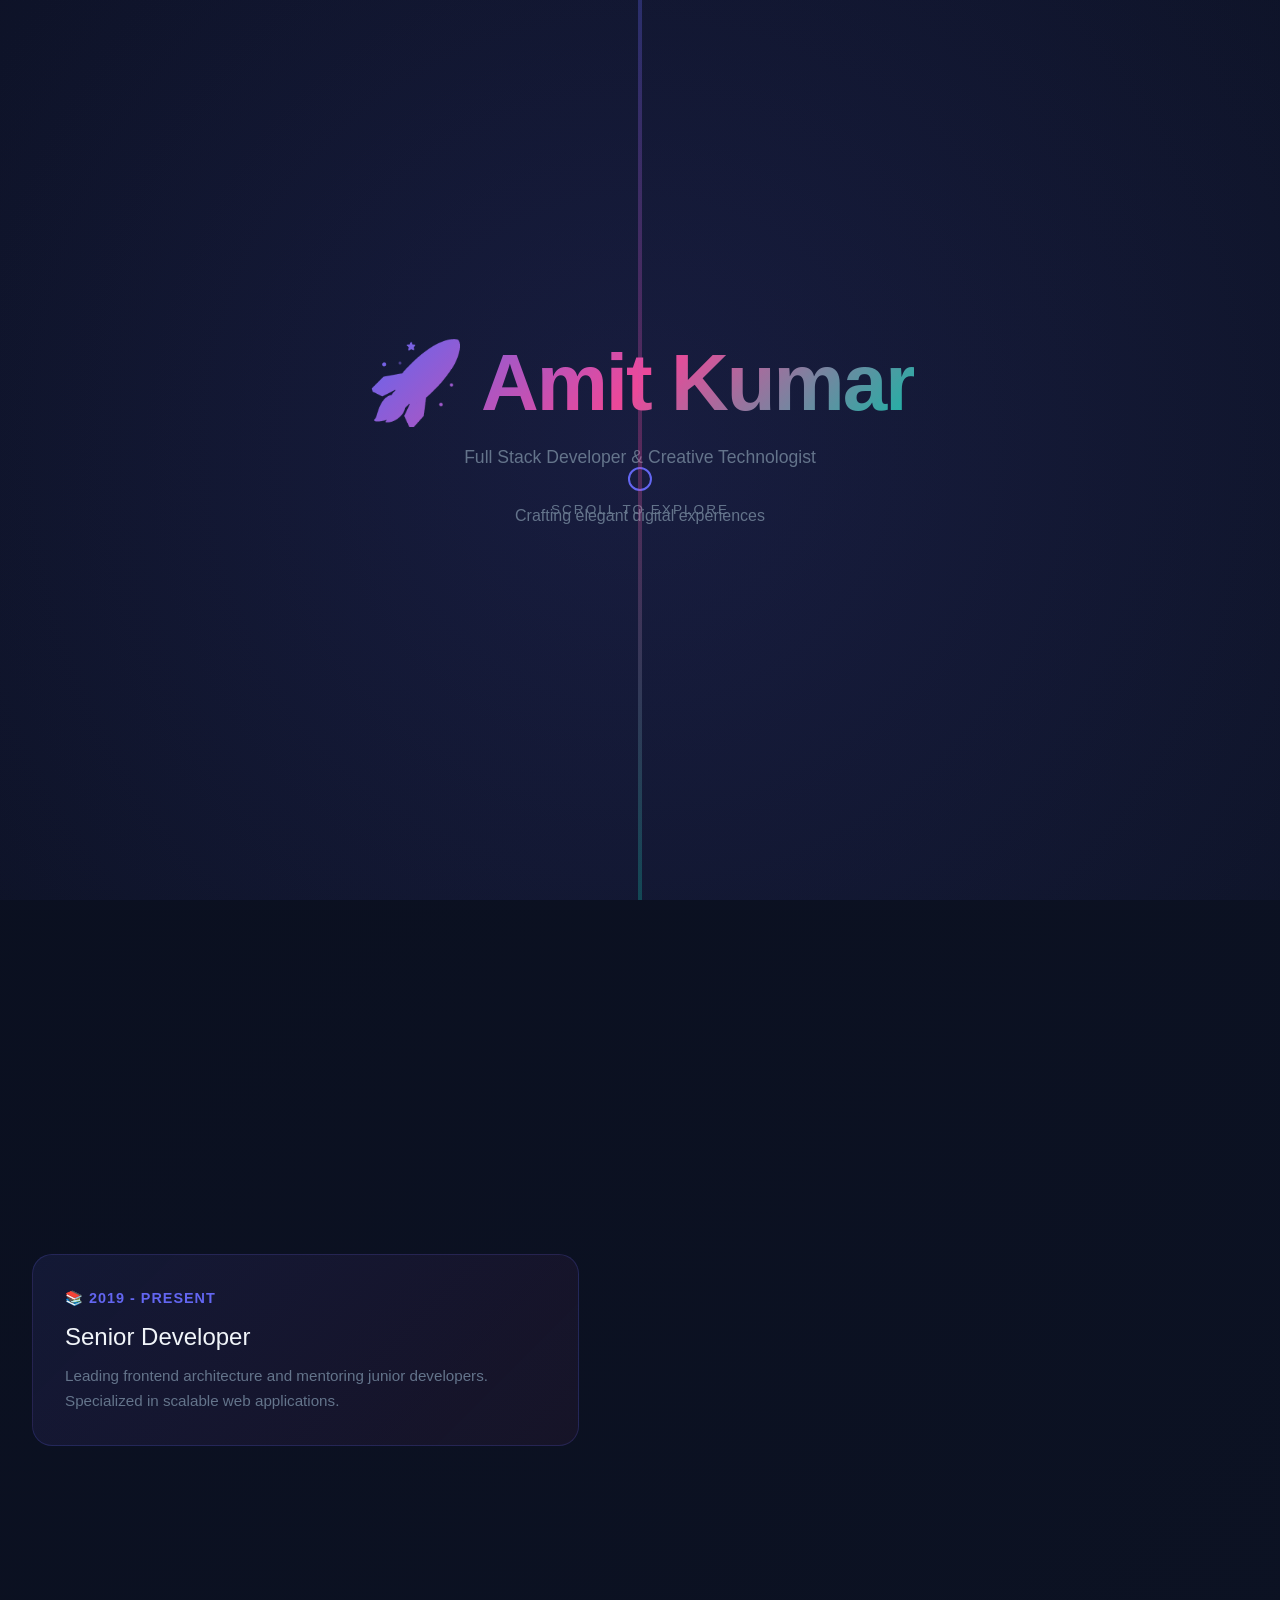
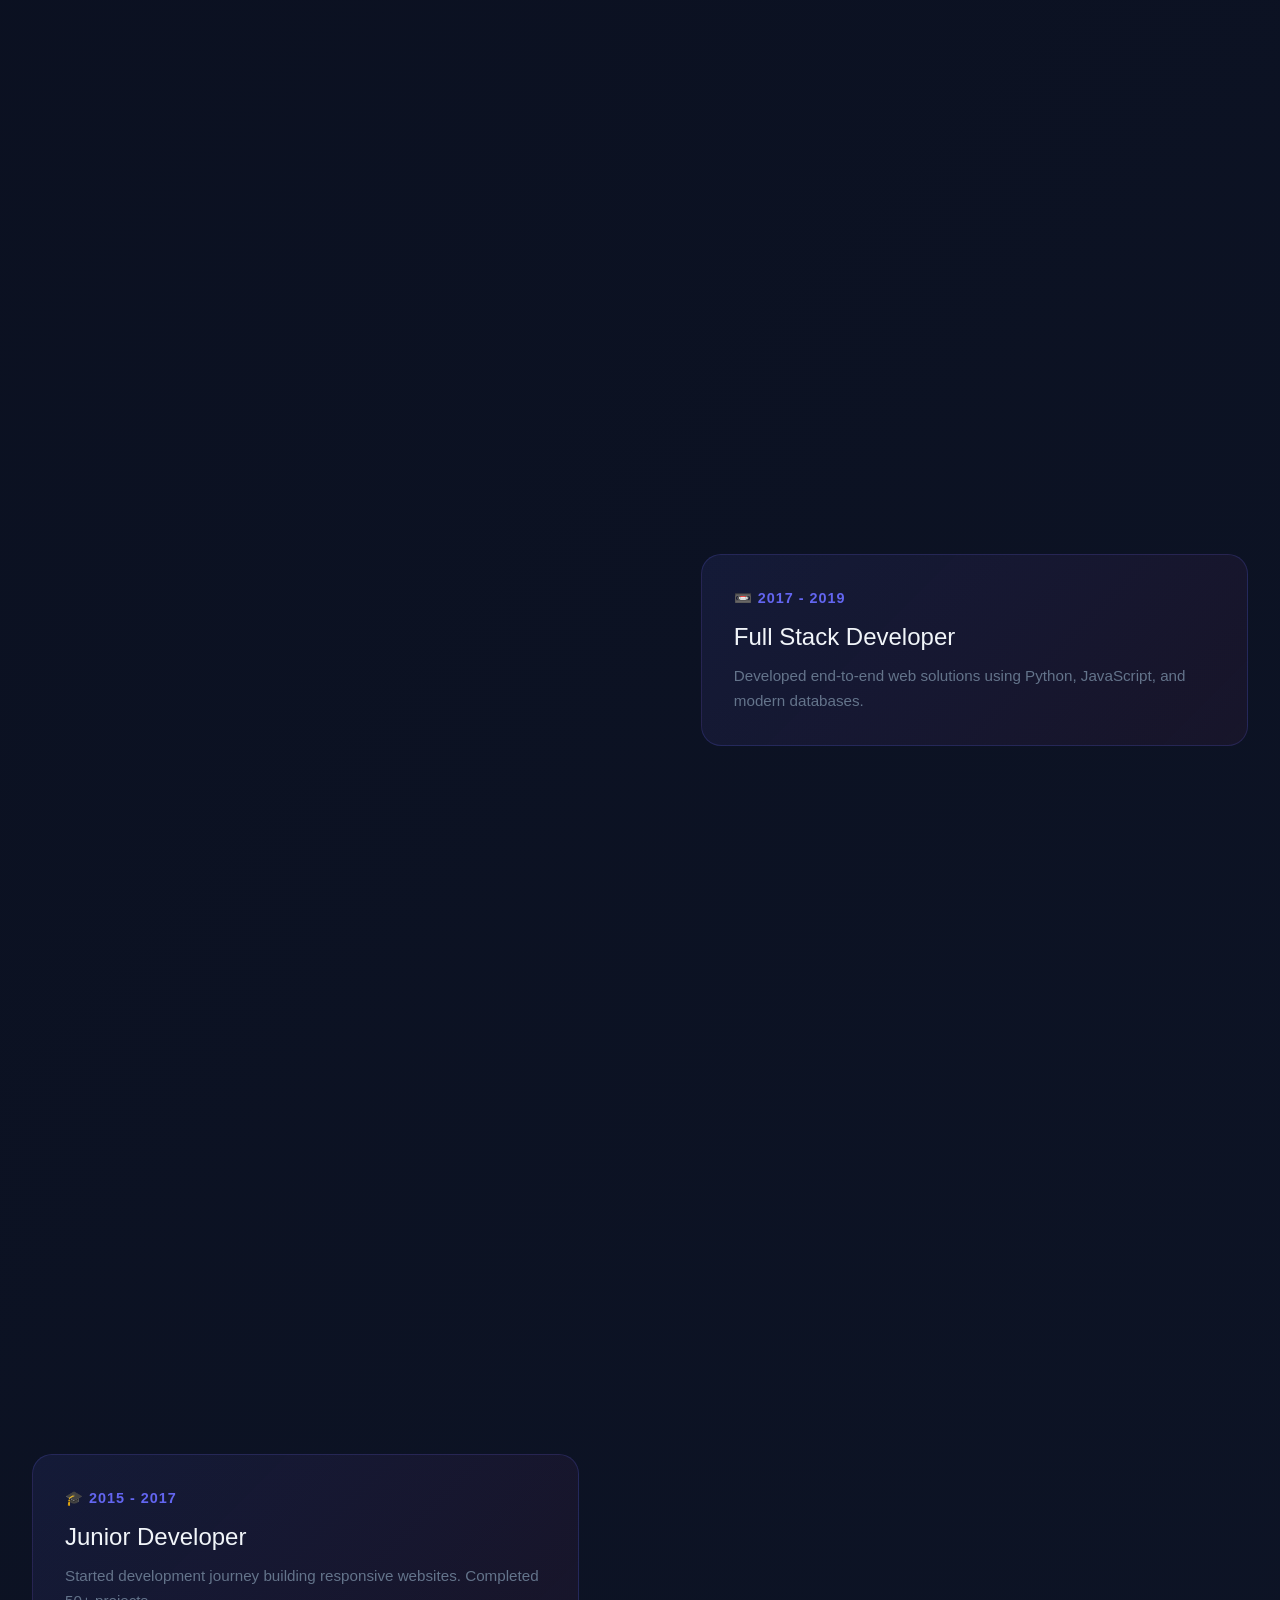
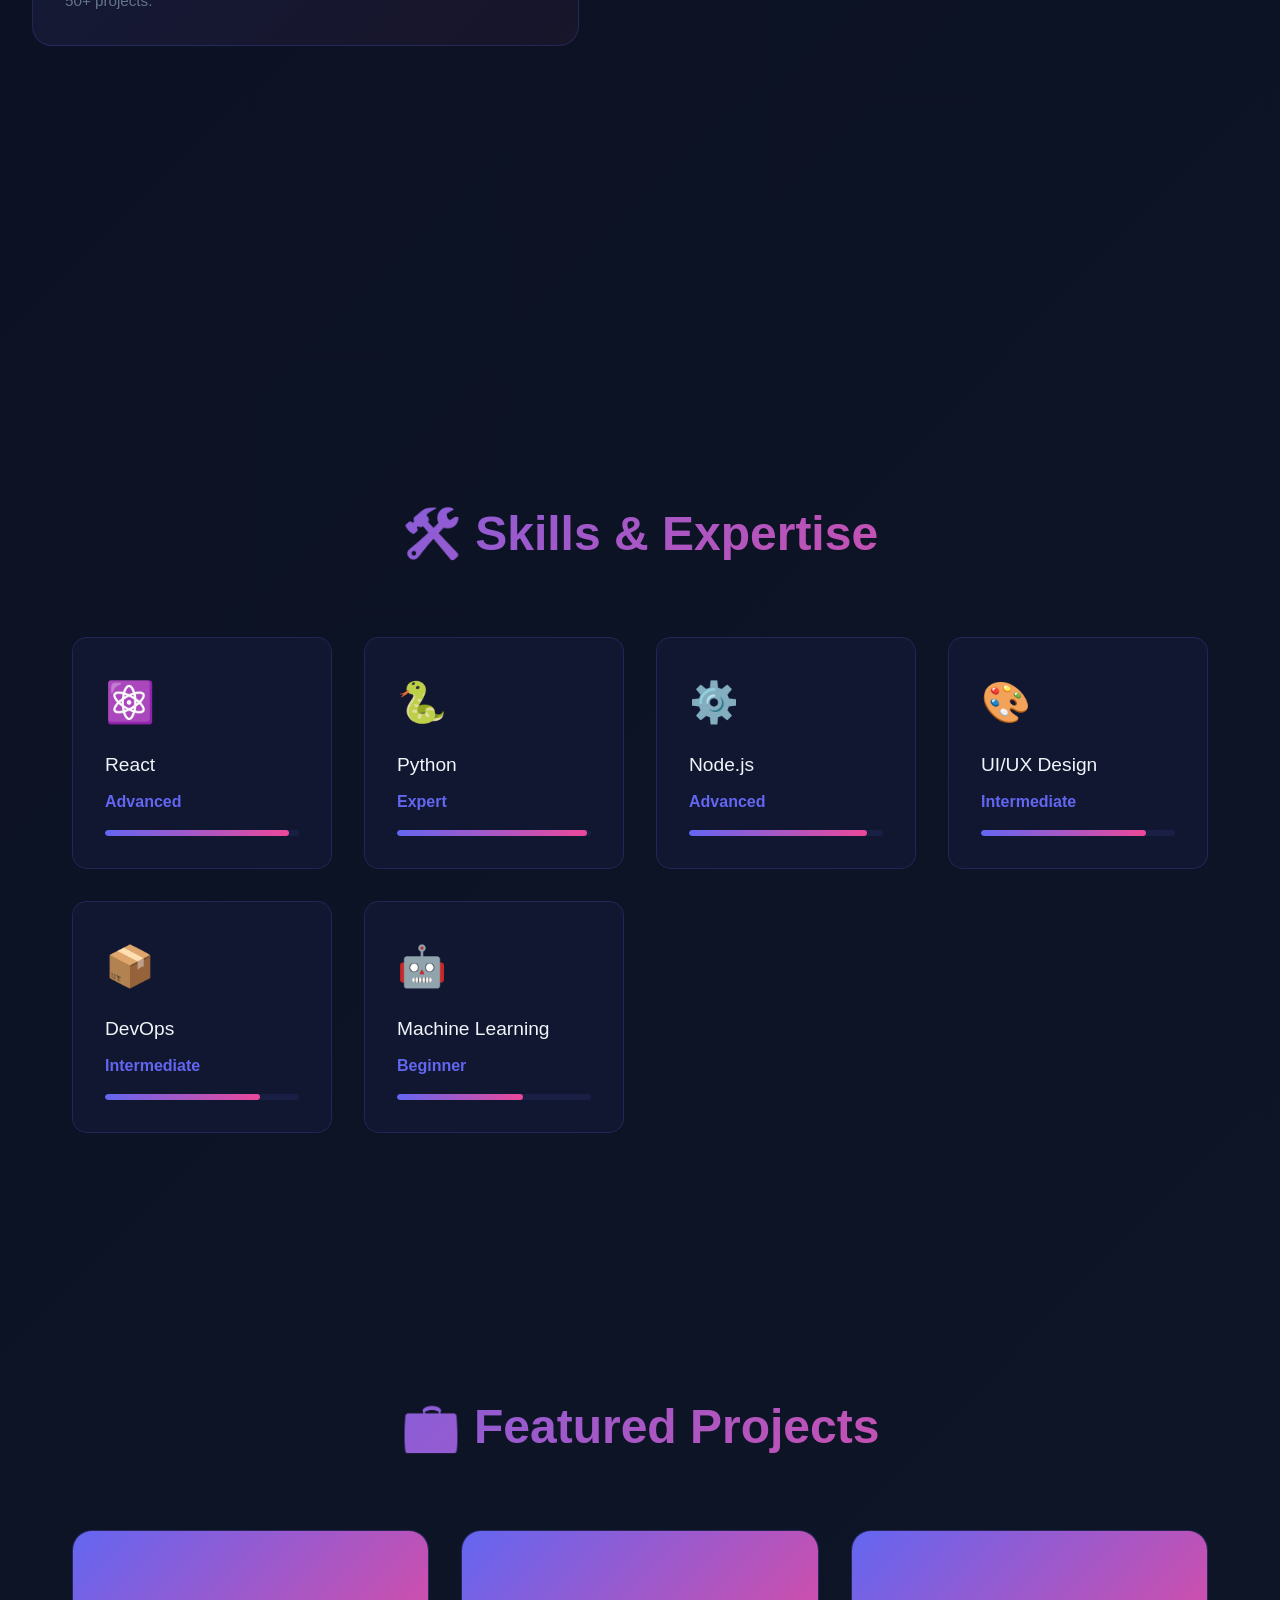
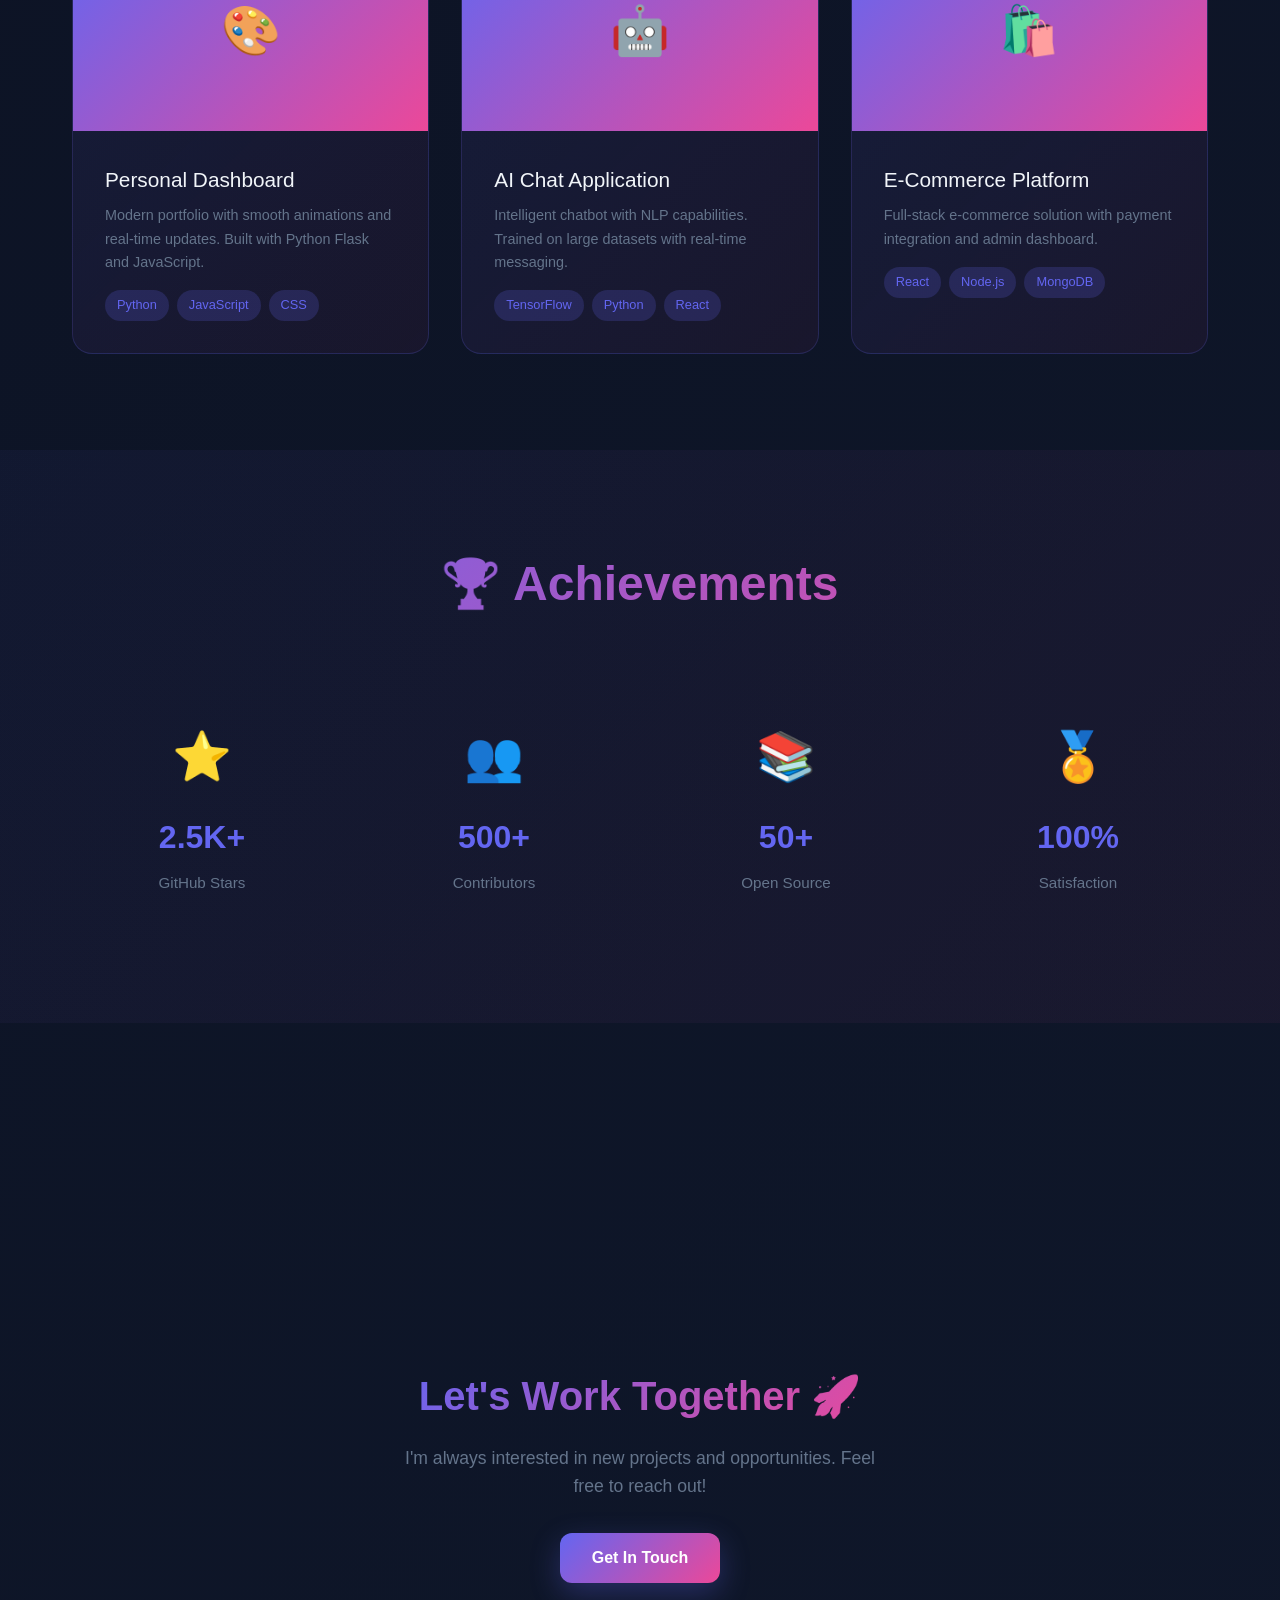
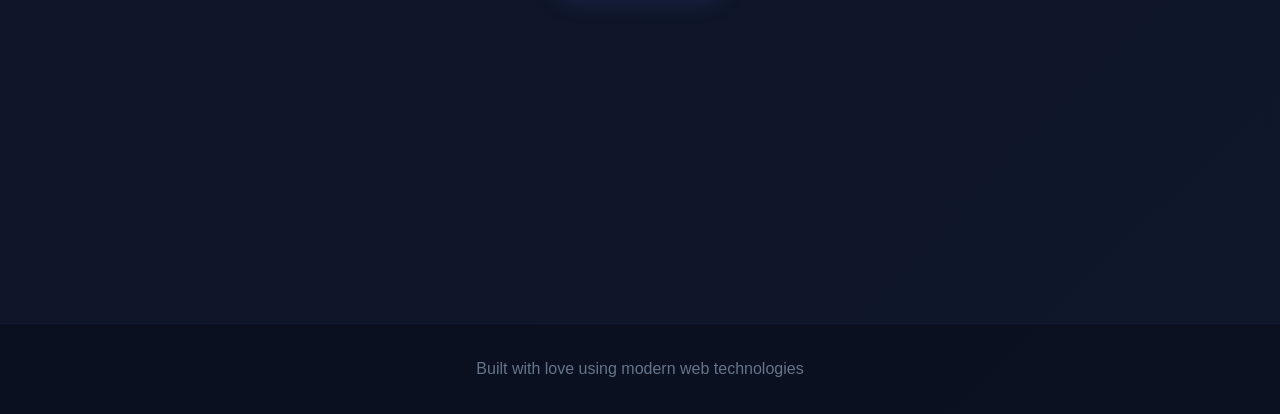
==== journey.html @ ca4c562e "Create working modern scrolling journey with all animations" ====
<!DOCTYPE html>
<html lang="en">
<head>
  <meta charset="UTF-8">
  <meta name="viewport" content="width=device-width, initial-scale=1.0">
  <title>Modern Scrolling Journey</title>
  <style>
    :root {
      --primary: #6366f1;
      --secondary: #ec4899;
      --accent: #14b8a6;
      --dark: #0f172a;
      --darker: #0a0f1f;
      --light: #f1f5f9;
      --gray: #64748b;
    }

    * {
      margin: 0;
      padding: 0;
      box-sizing: border-box;
    }

    html {
      scroll-behavior: smooth;
    }

    body {
      font-family: 'Segoe UI', Tahoma, Geneva, Verdana, sans-serif;
      background: linear-gradient(135deg, var(--darker) 0%, var(--dark) 100%);
      color: var(--light);
      overflow-x: hidden;
      line-height: 1.6;
    }

    ::-webkit-scrollbar {
      width: 12px;
    }

    ::-webkit-scrollbar-track {
      background: var(--dark);
    }

    ::-webkit-scrollbar-thumb {
      background: linear-gradient(180deg, var(--primary), var(--secondary));
      border-radius: 6px;
    }

    .timeline-pathway {
      position: fixed;
      left: 50%;
      top: 0;
      width: 4px;
      height: 100%;
      background: linear-gradient(180deg, var(--primary), var(--secondary), var(--accent));
      transform: translateX(-50%);
      z-index: 1;
      opacity: 0.3;
    }

    .timeline-progress {
      position: fixed;
      left: 50%;
      top: 0;
      width: 4px;
      height: 0%;
      background: linear-gradient(180deg, var(--primary), var(--secondary), var(--accent));
      transform: translateX(-50%);
      z-index: 2;
      transition: height 0.1s ease-out;
    }

    .hero {
      min-height: 100vh;
      display: flex;
      align-items: center;
      justify-content: center;
      text-align: center;
      position: relative;
      overflow: hidden;
      padding: 2rem;
    }

    .hero::before {
      content: '';
      position: absolute;
      top: -50%;
      left: -50%;
      width: 200%;
      height: 200%;
      background: radial-gradient(circle, rgba(99, 102, 241, 0.15) 0%, transparent 70%);
      animation: float 30s ease-in-out infinite;
      z-index: 0;
    }

    @keyframes float {
      0%, 100% { transform: translate(0, 0) rotate(0deg); }
      50% { transform: translate(100px, 100px) rotate(180deg); }
    }

    .hero-content {
      position: relative;
      z-index: 2;
      opacity: 0;
      animation: fadeInUp 1.2s ease-out forwards;
    }

    @keyframes fadeInUp {
      from {
        opacity: 0;
        transform: translateY(50px);
      }
      to {
        opacity: 1;
        transform: translateY(0);
      }
    }

    .hero h1 {
      font-size: clamp(2.5rem, 10vw, 5rem);
      margin-bottom: 1rem;
      background: linear-gradient(135deg, var(--primary) 0%, var(--secondary) 50%, var(--accent) 100%);
      -webkit-background-clip: text;
      -webkit-text-fill-color: transparent;
      background-clip: text;
      line-height: 1.1;
      letter-spacing: -2px;
    }

    .hero p {
      font-size: 1.1rem;
      color: var(--gray);
      max-width: 500px;
      margin: 0 auto 2rem;
    }

    .scroll-indicator {
      position: absolute;
      bottom: 40px;
      left: 50%;
      transform: translateX(-50%);
      display: flex;
      flex-direction: column;
      align-items: center;
      gap: 0.5rem;
      animation: bounce 2s ease-in-out infinite;
    }

    @keyframes bounce {
      0%, 100% { transform: translateX(-50%) translateY(0); }
      50% { transform: translateX(-50%) translateY(10px); }
    }

    .scroll-indicator-dot {
      width: 24px;
      height: 24px;
      border: 2px solid var(--primary);
      border-radius: 50%;
    }

    .container {
      max-width: 1200px;
      margin: 0 auto;
      padding: 0 2rem;
    }

    .timeline-section {
      min-height: 100vh;
      display: flex;
      align-items: center;
      justify-content: center;
      padding: 6rem 2rem;
      position: relative;
    }

    .timeline-section.left {
      justify-content: flex-start;
    }

    .timeline-section.right {
      justify-content: flex-end;
    }

    .timeline-dot {
      position: absolute;
      left: 50%;
      top: 50%;
      width: 40px;
      height: 40px;
      background: linear-gradient(135deg, var(--primary), var(--secondary));
      border: 4px solid var(--darker);
      border-radius: 50%;
      transform: translate(-50%, -50%);
      z-index: 10;
      opacity: 0;
      animation: dotAppear 0.6s ease-out forwards;
    }

    @keyframes dotAppear {
      from {
        opacity: 0;
        scale: 0;
      }
      to {
        opacity: 1;
        scale: 1;
      }
    }

    .timeline-dot.active {
      animation: dotPulse 2s ease-in-out infinite;
    }

    @keyframes dotPulse {
      0%, 100% { scale: 1; }
      50% { scale: 1.3; }
    }

    .timeline-content {
      width: 45%;
      opacity: 0;
      transform: translateX(-50px);
    }

    .timeline-section.right .timeline-content {
      transform: translateX(50px);
    }

    .timeline-content.in-view {
      animation: contentSlide 0.8s ease-out forwards;
    }

    @keyframes contentSlide {
      to {
        opacity: 1;
        transform: translateX(0);
      }
    }

    .timeline-card {
      background: linear-gradient(135deg, rgba(99, 102, 241, 0.1), rgba(236, 72, 153, 0.05));
      backdrop-filter: blur(10px);
      border: 1px solid rgba(99, 102, 241, 0.2);
      padding: 2rem;
      border-radius: 20px;
      transition: all 0.4s ease;
      cursor: pointer;
    }

    .timeline-card:hover {
      border-color: var(--primary);
      background: linear-gradient(135deg, rgba(99, 102, 241, 0.15), rgba(236, 72, 153, 0.1));
      transform: translateY(-10px);
      box-shadow: 0 20px 40px rgba(99, 102, 241, 0.2);
    }

    .timeline-year {
      font-size: 0.9rem;
      color: var(--primary);
      font-weight: 700;
      text-transform: uppercase;
      letter-spacing: 1px;
      margin-bottom: 0.5rem;
    }

    .timeline-title {
      font-size: 1.5rem;
      margin-bottom: 0.5rem;
      color: var(--light);
    }

    .timeline-description {
      color: var(--gray);
      font-size: 0.95rem;
      line-height: 1.6;
    }

    .skills-section {
      padding: 6rem 2rem;
    }

    .section-title {
      font-size: 3rem;
      text-align: center;
      margin-bottom: 4rem;
      background: linear-gradient(135deg, var(--primary), var(--secondary));
      -webkit-background-clip: text;
      -webkit-text-fill-color: transparent;
      background-clip: text;
      opacity: 0;
      animation: titleAppear 0.8s ease-out 0.3s forwards;
    }

    @keyframes titleAppear {
      from {
        opacity: 0;
        transform: translateY(20px);
      }
      to {
        opacity: 1;
        transform: translateY(0);
      }
    }

    .skills-grid {
      display: grid;
      grid-template-columns: repeat(auto-fit, minmax(250px, 1fr));
      gap: 2rem;
      margin-bottom: 4rem;
    }

    .skill-card {
      background: rgba(99, 102, 241, 0.05);
      border: 1px solid rgba(99, 102, 241, 0.2);
      padding: 2rem;
      border-radius: 15px;
      opacity: 0;
      animation: skillAppear 0.6s ease-out forwards;
      transition: all 0.3s ease;
    }

    .skill-card:nth-child(1) { animation-delay: 0.1s; }
    .skill-card:nth-child(2) { animation-delay: 0.2s; }
    .skill-card:nth-child(3) { animation-delay: 0.3s; }
    .skill-card:nth-child(4) { animation-delay: 0.4s; }
    .skill-card:nth-child(5) { animation-delay: 0.5s; }
    .skill-card:nth-child(6) { animation-delay: 0.6s; }

    @keyframes skillAppear {
      from {
        opacity: 0;
        transform: translateY(30px) scale(0.95);
      }
      to {
        opacity: 1;
        transform: translateY(0) scale(1);
      }
    }

    .skill-card:hover {
      border-color: var(--primary);
      background: rgba(99, 102, 241, 0.1);
      transform: translateY(-5px);
    }

    .skill-icon {
      font-size: 2.5rem;
      margin-bottom: 1rem;
    }

    .skill-name {
      font-size: 1.2rem;
      margin-bottom: 0.5rem;
      color: var(--light);
    }

    .skill-level {
      color: var(--primary);
      font-weight: 600;
      margin-bottom: 1rem;
    }

    .skill-bar {
      width: 100%;
      height: 6px;
      background: rgba(99, 102, 241, 0.1);
      border-radius: 10px;
      overflow: hidden;
    }

    .skill-progress {
      height: 100%;
      background: linear-gradient(90deg, var(--primary), var(--secondary));
      border-radius: 10px;
      width: 0;
      animation: fillBar 1.5s ease-out forwards;
    }

    @keyframes fillBar {
      to {
        opacity: 1;
      }
    }

    .projects-section {
      padding: 6rem 2rem;
    }

    .projects-grid {
      display: grid;
      grid-template-columns: repeat(auto-fit, minmax(300px, 1fr));
      gap: 2rem;
    }

    .project-card {
      background: linear-gradient(135deg, rgba(99, 102, 241, 0.1), rgba(236, 72, 153, 0.05));
      border: 1px solid rgba(99, 102, 241, 0.2);
      border-radius: 20px;
      overflow: hidden;
      opacity: 0;
      animation: projectAppear 0.6s ease-out forwards;
      transition: all 0.4s ease;
      cursor: pointer;
    }

    .project-card:nth-child(1) { animation-delay: 0.1s; }
    .project-card:nth-child(2) { animation-delay: 0.2s; }
    .project-card:nth-child(3) { animation-delay: 0.3s; }

    @keyframes projectAppear {
      from {
        opacity: 0;
        transform: translateY(40px);
      }
      to {
        opacity: 1;
        transform: translateY(0);
      }
    }

    .project-card:hover {
      border-color: var(--primary);
      transform: translateY(-15px);
      box-shadow: 0 30px 60px rgba(99, 102, 241, 0.2);
    }

    .project-image {
      width: 100%;
      height: 200px;
      background: linear-gradient(135deg, var(--primary), var(--secondary));
      display: flex;
      align-items: center;
      justify-content: center;
      font-size: 3rem;
    }

    .project-content {
      padding: 2rem;
    }

    .project-title {
      font-size: 1.3rem;
      margin-bottom: 0.5rem;
      color: var(--light);
    }

    .project-description {
      color: var(--gray);
      font-size: 0.9rem;
      margin-bottom: 1rem;
    }

    .project-tags {
      display: flex;
      flex-wrap: wrap;
      gap: 0.5rem;
    }

    .tag {
      background: rgba(99, 102, 241, 0.2);
      color: var(--primary);
      padding: 0.35rem 0.75rem;
      border-radius: 20px;
      font-size: 0.8rem;
    }

    .achievements-section {
      padding: 6rem 2rem;
      background: linear-gradient(135deg, rgba(99, 102, 241, 0.05), rgba(236, 72, 153, 0.05));
    }

    .achievements-grid {
      display: grid;
      grid-template-columns: repeat(auto-fit, minmax(200px, 1fr));
      gap: 2rem;
    }

    .achievement-item {
      text-align: center;
      padding: 2rem;
      opacity: 0;
      animation: achievementAppear 0.6s ease-out forwards;
    }

    .achievement-item:nth-child(1) { animation-delay: 0.1s; }
    .achievement-item:nth-child(2) { animation-delay: 0.2s; }
    .achievement-item:nth-child(3) { animation-delay: 0.3s; }
    .achievement-item:nth-child(4) { animation-delay: 0.4s; }

    @keyframes achievementAppear {
      from {
        opacity: 0;
        transform: scale(0.8);
      }
      to {
        opacity: 1;
        transform: scale(1);
      }
    }

    .achievement-icon {
      font-size: 3rem;
      margin-bottom: 1rem;
    }

    .achievement-number {
      font-size: 2rem;
      font-weight: bold;
      color: var(--primary);
      margin-bottom: 0.5rem;
    }

    .achievement-label {
      color: var(--gray);
      font-size: 0.95rem;
    }

    .contact-section {
      min-height: 100vh;
      display: flex;
      align-items: center;
      justify-content: center;
      padding: 6rem 2rem;
      text-align: center;
    }

    .contact-content {
      opacity: 0;
      animation: fadeInUp 0.8s ease-out forwards;
    }

    .contact-title {
      font-size: 2.5rem;
      margin-bottom: 1rem;
      background: linear-gradient(135deg, var(--primary), var(--secondary));
      -webkit-background-clip: text;
      -webkit-text-fill-color: transparent;
      background-clip: text;
    }

    .contact-description {
      font-size: 1.1rem;
      color: var(--gray);
      margin-bottom: 2rem;
      max-width: 500px;
      margin-left: auto;
      margin-right: auto;
    }

    .btn {
      padding: 1rem 2rem;
      border: none;
      border-radius: 12px;
      font-weight: 600;
      cursor: pointer;
      transition: all 0.3s ease;
      font-size: 1rem;
      background: linear-gradient(135deg, var(--primary), var(--secondary));
      color: white;
      box-shadow: 0 10px 30px rgba(99, 102, 241, 0.3);
    }

    .btn:hover {
      transform: translateY(-3px);
      box-shadow: 0 15px 40px rgba(99, 102, 241, 0.4);
    }

    footer {
      background: rgba(10, 15, 31, 0.8);
      border-top: 1px solid rgba(99, 102, 241, 0.1);
      padding: 2rem;
      text-align: center;
      color: var(--gray);
    }

    @media (max-width: 768px) {
      .timeline-pathway,
      .timeline-progress {
        left: 20px;
      }

      .timeline-section {
        justify-content: flex-start !important;
        padding: 4rem 2rem 4rem 80px;
      }

      .timeline-dot {
        left: 20px;
      }

      .timeline-content {
        width: 100%;
        transform: translateX(0) !important;
      }

      .hero h1 {
        font-size: 2.5rem;
      }

      .section-title {
        font-size: 2rem;
      }

      .skills-grid,
      .projects-grid,
      .achievements-grid {
        grid-template-columns: 1fr;
      }
    }

    @media (max-width: 480px) {
      .hero h1 {
        font-size: 1.8rem;
      }

      .section-title {
        font-size: 1.5rem;
      }

      .timeline-section {
        padding: 3rem 1rem 3rem 60px;
      }

      .timeline-card {
        padding: 1.5rem;
      }
    }
  </style>
</head>
<body>
  <!-- Timeline Pathway -->
  <div class="timeline-pathway"></div>
  <div class="timeline-progress"></div>

  <!-- Hero Section -->
  <section class="hero">
    <div class="hero-content">
      <h1>🚀 Amit Kumar</h1>
      <p>Full Stack Developer & Creative Technologist</p>
      <p style="font-size: 1rem; margin-top: 1rem;">Crafting elegant digital experiences</p>
      <div class="scroll-indicator" style="top: auto; bottom: 40px; position: absolute;">
        <div class="scroll-indicator-dot"></div>
        <div style="color: var(--gray); font-size: 0.85rem; text-transform: uppercase; letter-spacing: 2px;">Scroll to explore</div>
      </div>
    </div>
  </section>

  <!-- Experience Timeline -->
  <section class="timeline-section left">
    <div class="timeline-dot"></div>
    <div class="timeline-content">
      <div class="timeline-card">
        <div class="timeline-year">📚 2019 - Present</div>
        <div class="timeline-title">Senior Developer</div>
        <div class="timeline-description">Leading frontend architecture and mentoring junior developers. Specialized in scalable web applications.</div>
      </div>
    </div>
  </section>

  <!-- Journey Point 2 -->
  <section class="timeline-section right">
    <div class="timeline-dot"></div>
    <div class="timeline-content">
      <div class="timeline-card">
        <div class="timeline-year">📼 2017 - 2019</div>
        <div class="timeline-title">Full Stack Developer</div>
        <div class="timeline-description">Developed end-to-end web solutions using Python, JavaScript, and modern databases.</div>
      </div>
    </div>
  </section>

  <!-- Journey Point 3 -->
  <section class="timeline-section left">
    <div class="timeline-dot"></div>
    <div class="timeline-content">
      <div class="timeline-card">
        <div class="timeline-year">🎓 2015 - 2017</div>
        <div class="timeline-title">Junior Developer</div>
        <div class="timeline-description">Started development journey building responsive websites. Completed 50+ projects.</div>
      </div>
    </div>
  </section>

  <!-- Skills Section -->
  <section class="skills-section container">
    <h2 class="section-title">🛠️ Skills & Expertise</h2>
    <div class="skills-grid">
      <div class="skill-card">
        <div class="skill-icon">⚛️</div>
        <div class="skill-name">React</div>
        <div class="skill-level">Advanced</div>
        <div class="skill-bar">
          <div class="skill-progress" data-level="95"></div>
        </div>
      </div>

      <div class="skill-card">
        <div class="skill-icon">🐍</div>
        <div class="skill-name">Python</div>
        <div class="skill-level">Expert</div>
        <div class="skill-bar">
          <div class="skill-progress" data-level="98"></div>
        </div>
      </div>

      <div class="skill-card">
        <div class="skill-icon">⚙️</div>
        <div class="skill-name">Node.js</div>
        <div class="skill-level">Advanced</div>
        <div class="skill-bar">
          <div class="skill-progress" data-level="92"></div>
        </div>
      </div>

      <div class="skill-card">
        <div class="skill-icon">🎨</div>
        <div class="skill-name">UI/UX Design</div>
        <div class="skill-level">Intermediate</div>
        <div class="skill-bar">
          <div class="skill-progress" data-level="85"></div>
        </div>
      </div>

      <div class="skill-card">
        <div class="skill-icon">📦</div>
        <div class="skill-name">DevOps</div>
        <div class="skill-level">Intermediate</div>
        <div class="skill-bar">
          <div class="skill-progress" data-level="80"></div>
        </div>
      </div>

      <div class="skill-card">
        <div class="skill-icon">🤖</div>
        <div class="skill-name">Machine Learning</div>
        <div class="skill-level">Beginner</div>
        <div class="skill-bar">
          <div class="skill-progress" data-level="65"></div>
        </div>
      </div>
    </div>
  </section>

  <!-- Projects Section -->
  <section class="projects-section container">
    <h2 class="section-title">💼 Featured Projects</h2>
    <div class="projects-grid">
      <div class="project-card">
        <div class="project-image">🎨</div>
        <div class="project-content">
          <div class="project-title">Personal Dashboard</div>
          <div class="project-description">Modern portfolio with smooth animations and real-time updates. Built with Python Flask and JavaScript.</div>
          <div class="project-tags">
            <span class="tag">Python</span>
            <span class="tag">JavaScript</span>
            <span class="tag">CSS</span>
          </div>
        </div>
      </div>

      <div class="project-card">
        <div class="project-image">🤖</div>
        <div class="project-content">
          <div class="project-title">AI Chat Application</div>
          <div class="project-description">Intelligent chatbot with NLP capabilities. Trained on large datasets with real-time messaging.</div>
          <div class="project-tags">
            <span class="tag">TensorFlow</span>
            <span class="tag">Python</span>
            <span class="tag">React</span>
          </div>
        </div>
      </div>

      <div class="project-card">
        <div class="project-image">🛍️</div>
        <div class="project-content">
          <div class="project-title">E-Commerce Platform</div>
          <div class="project-description">Full-stack e-commerce solution with payment integration and admin dashboard.</div>
          <div class="project-tags">
            <span class="tag">React</span>
            <span class="tag">Node.js</span>
            <span class="tag">MongoDB</span>
          </div>
        </div>
      </div>
    </div>
  </section>

  <!-- Achievements Section -->
  <section class="achievements-section">
    <div class="container">
      <h2 class="section-title">🏆 Achievements</h2>
      <div class="achievements-grid">
        <div class="achievement-item">
          <div class="achievement-icon">⭐</div>
          <div class="achievement-number">2.5K+</div>
          <div class="achievement-label">GitHub Stars</div>
        </div>

        <div class="achievement-item">
          <div class="achievement-icon">👥</div>
          <div class="achievement-number">500+</div>
          <div class="achievement-label">Contributors</div>
        </div>

        <div class="achievement-item">
          <div class="achievement-icon">📚</div>
          <div class="achievement-number">50+</div>
          <div class="achievement-label">Open Source</div>
        </div>

        <div class="achievement-item">
          <div class="achievement-icon">🏅</div>
          <div class="achievement-number">100%</div>
          <div class="achievement-label">Satisfaction</div>
        </div>
      </div>
    </div>
  </section>

  <!-- Contact Section -->
  <section class="contact-section">
    <div class="contact-content">
      <h2 class="contact-title">Let's Work Together 🚀</h2>
      <p class="contact-description">I'm always interested in new projects and opportunities. Feel free to reach out!</p>
      <button class="btn">Get In Touch</button>
    </div>
  </section>

  <!-- Footer -->
  <footer>
    <p>Built with love using modern web technologies</p>
  </footer>

  <script>
    class ScrollJourney {
      constructor() {
        this.progress = document.querySelector('.timeline-progress');
        this.init();
      }

      init() {
        this.attachEventListeners();
        this.observeElements();
      }

      attachEventListeners() {
        window.addEventListener('scroll', () => this.updateProgress());
        window.addEventListener('scroll', () => this.handleScrollAnimations());
      }

      updateProgress() {
        const scrollHeight = document.documentElement.scrollHeight - window.innerHeight;
        const scrolled = (window.scrollY / scrollHeight) * 100;
        this.progress.style.height = scrolled + '%';
      }

      observeElements() {
        const observer = new IntersectionObserver(
          (entries) => {
            entries.forEach(entry => {
              if (entry.isIntersecting) {
                if (entry.target.classList.contains('timeline-content')) {
                  entry.target.classList.add('in-view');
                }

                if (entry.target.classList.contains('timeline-dot')) {
                  entry.target.classList.add('active');
                }

                if (entry.target.classList.contains('skill-progress')) {
                  const level = entry.target.getAttribute('data-level');
                  entry.target.style.width = level + '%';
                }
              }
            });
          },
          { threshold: 0.2, rootMargin: '0px 0px -100px 0px' }
        );

        document.querySelectorAll('.timeline-content').forEach(el => observer.observe(el));
        document.querySelectorAll('.timeline-dot').forEach(el => observer.observe(el));
        document.querySelectorAll('.skill-progress').forEach(el => observer.observe(el));
      }

      handleScrollAnimations() {
        const hero = document.querySelector('.hero');
        if (hero) {
          const scrollY = window.scrollY;
          hero.style.transform = `translateY(${scrollY * 0.5}px)`;
        }
      }
    }

    document.addEventListener('DOMContentLoaded', () => {
      new ScrollJourney();
    });
  </script>
</body>
</html>
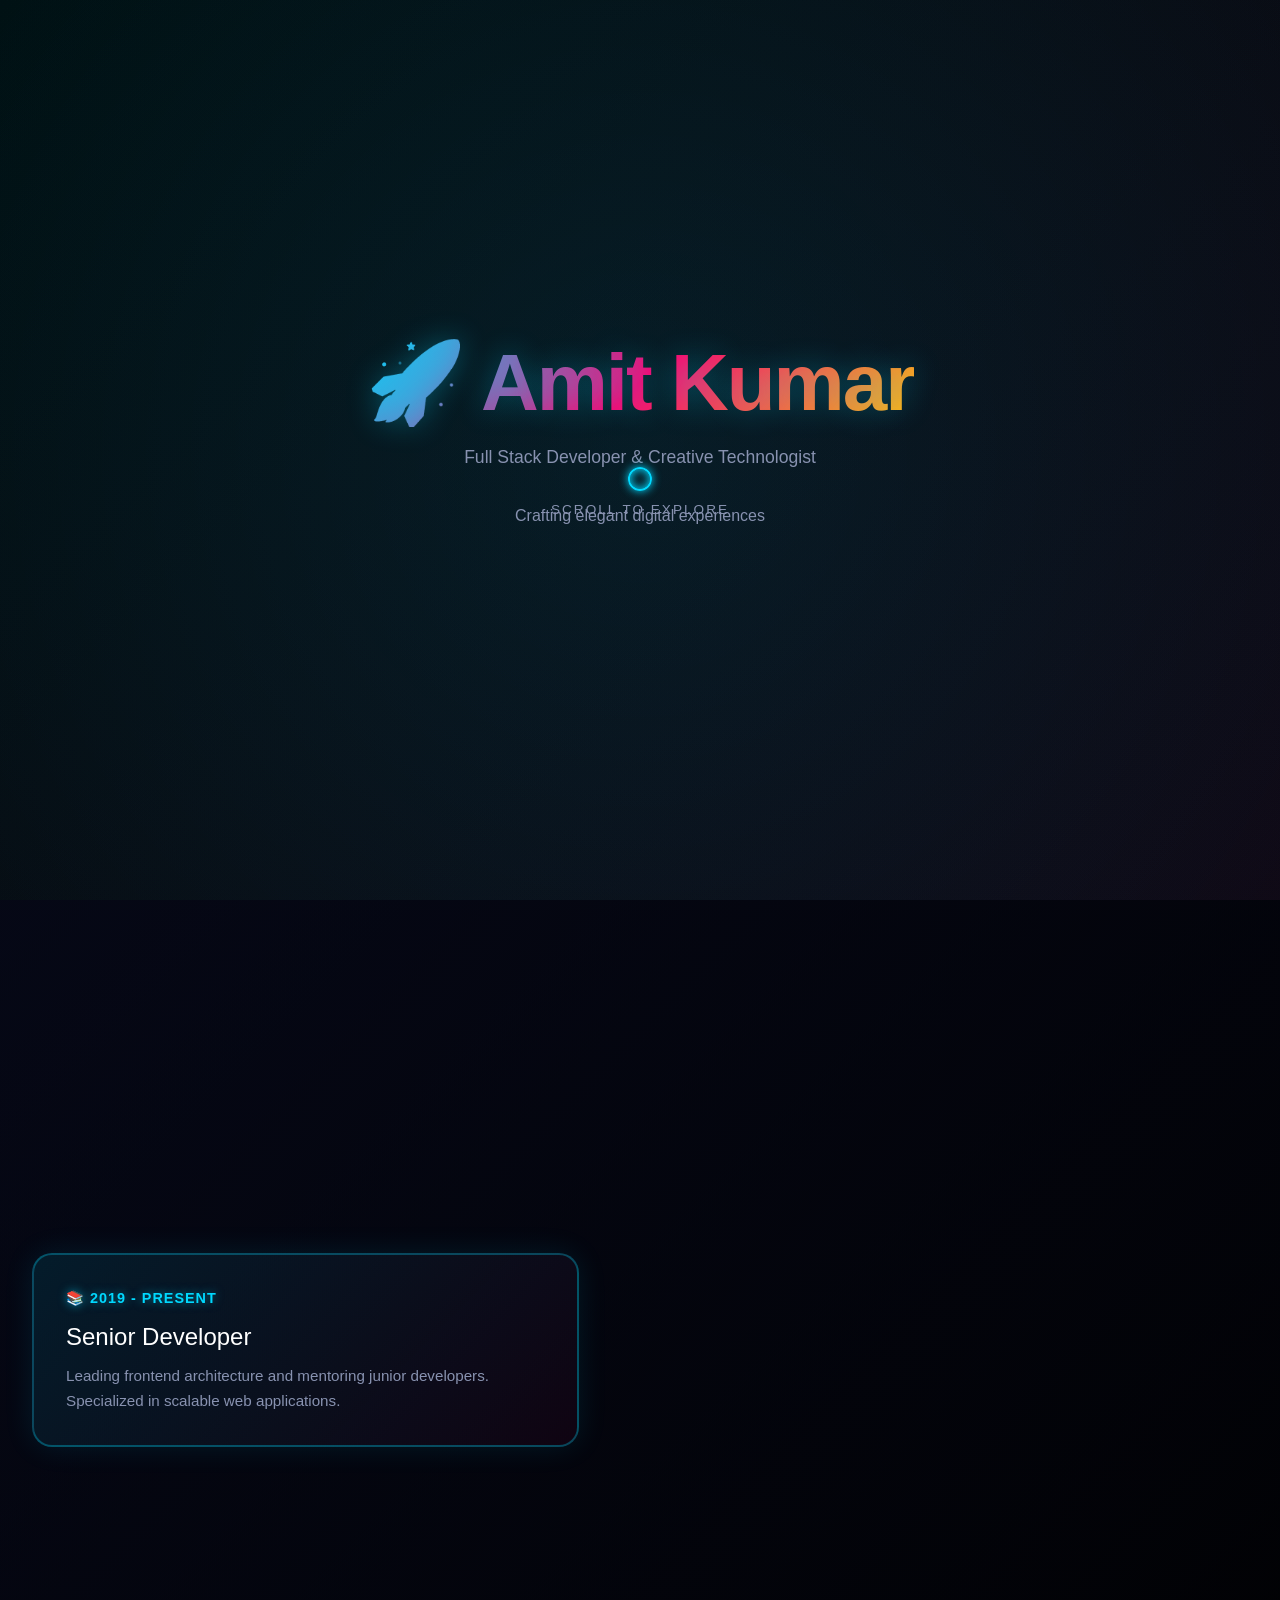
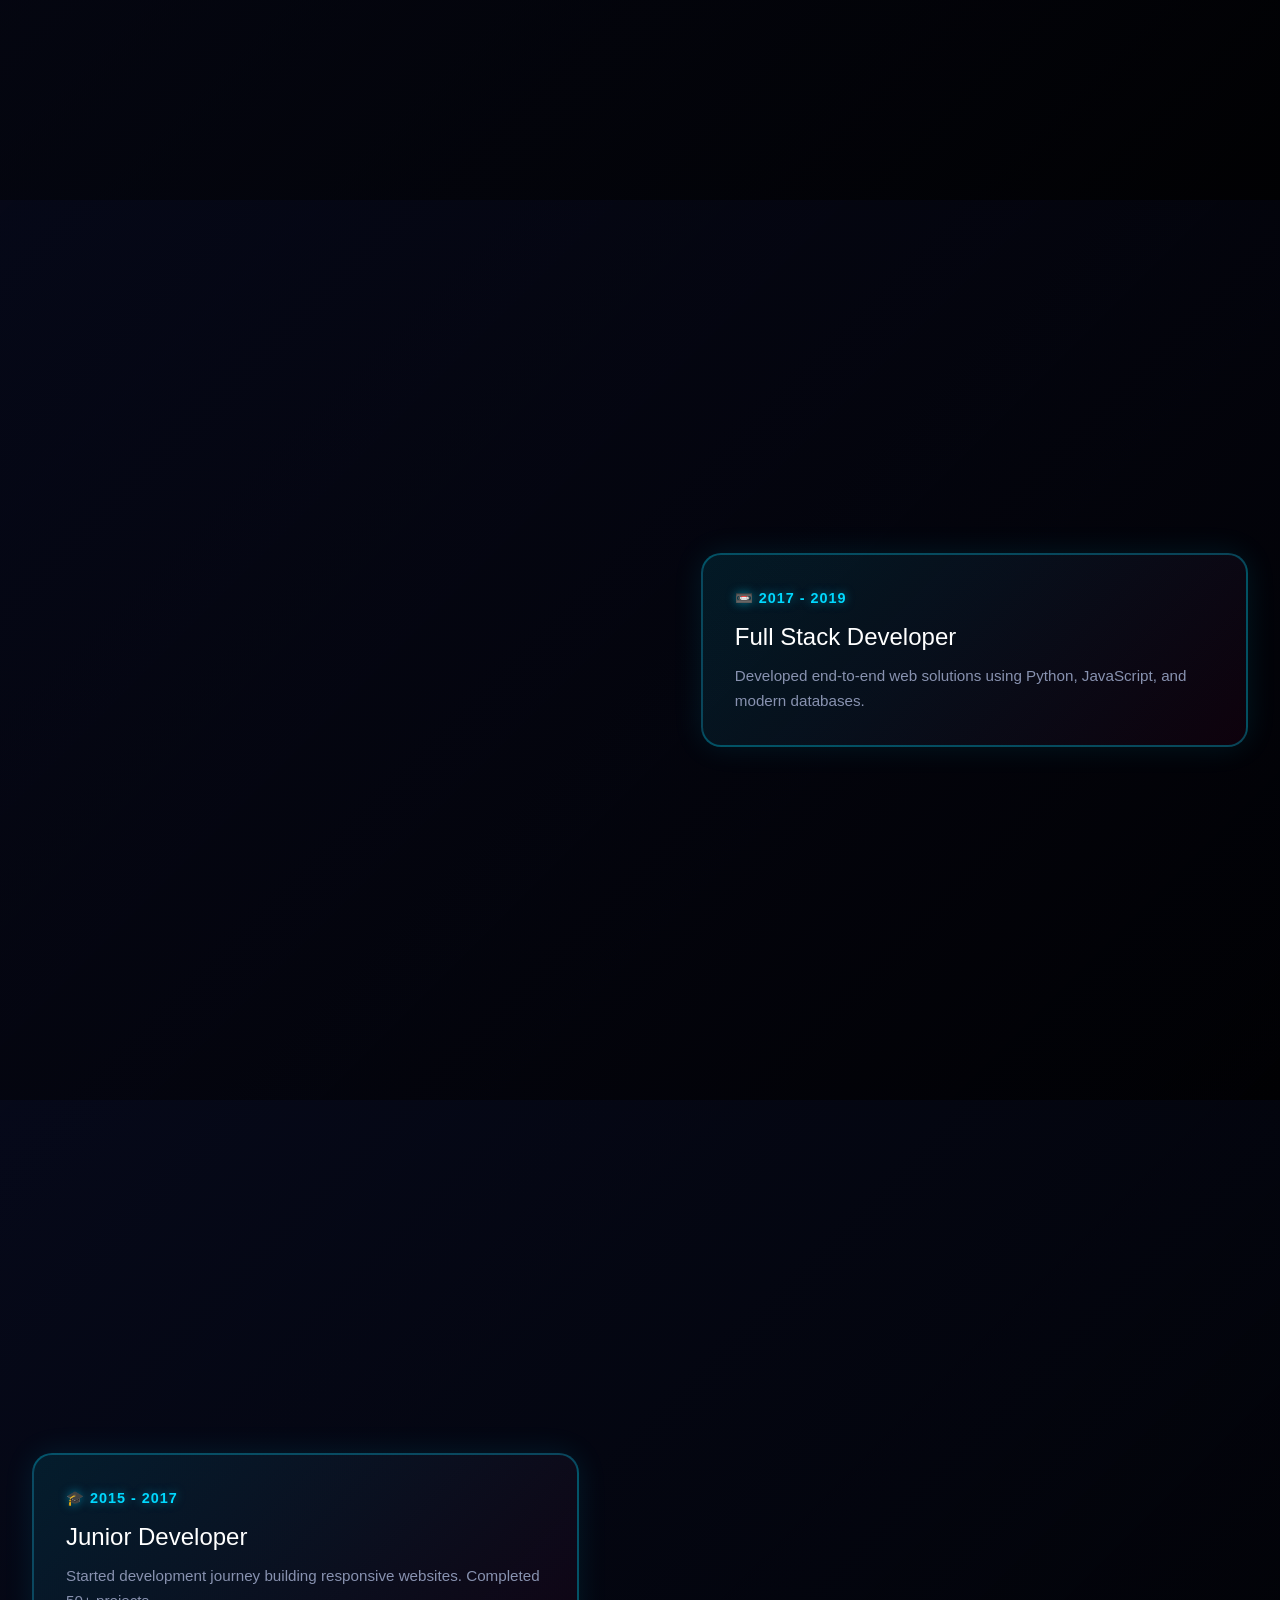
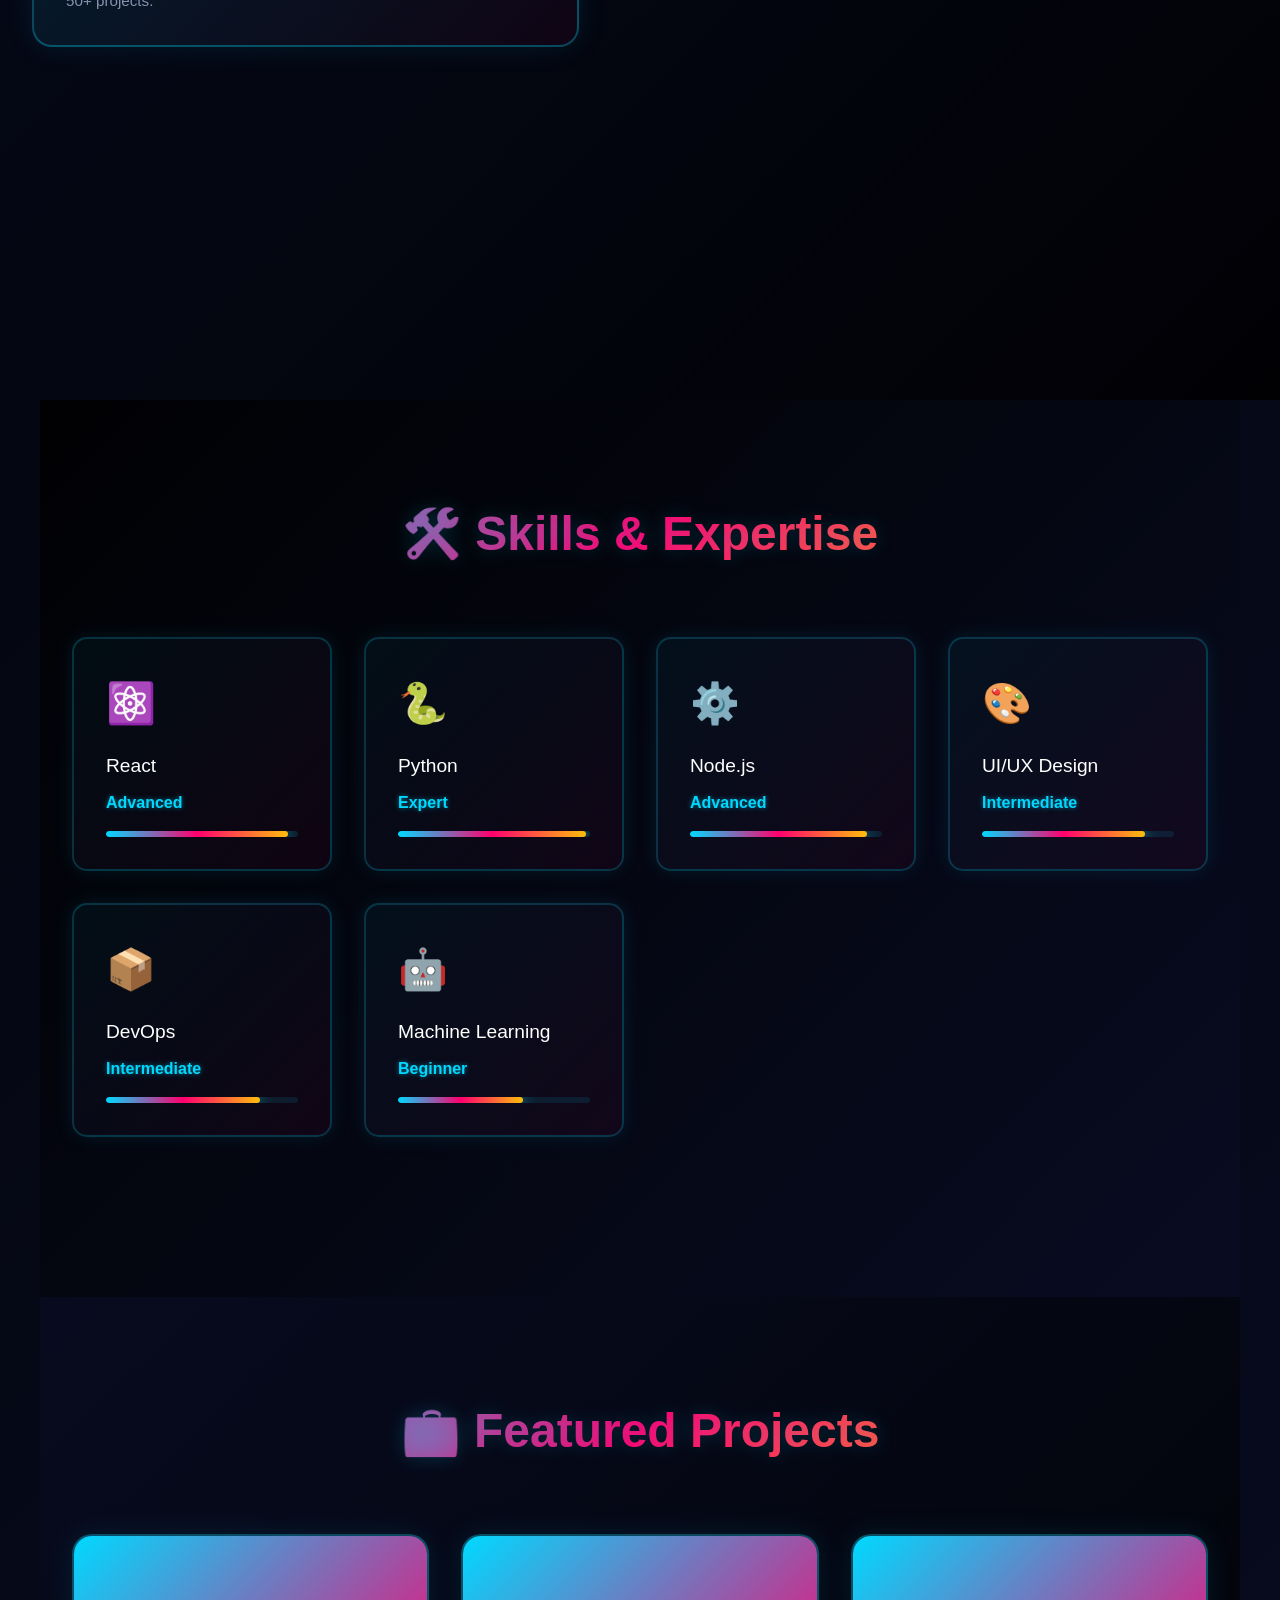
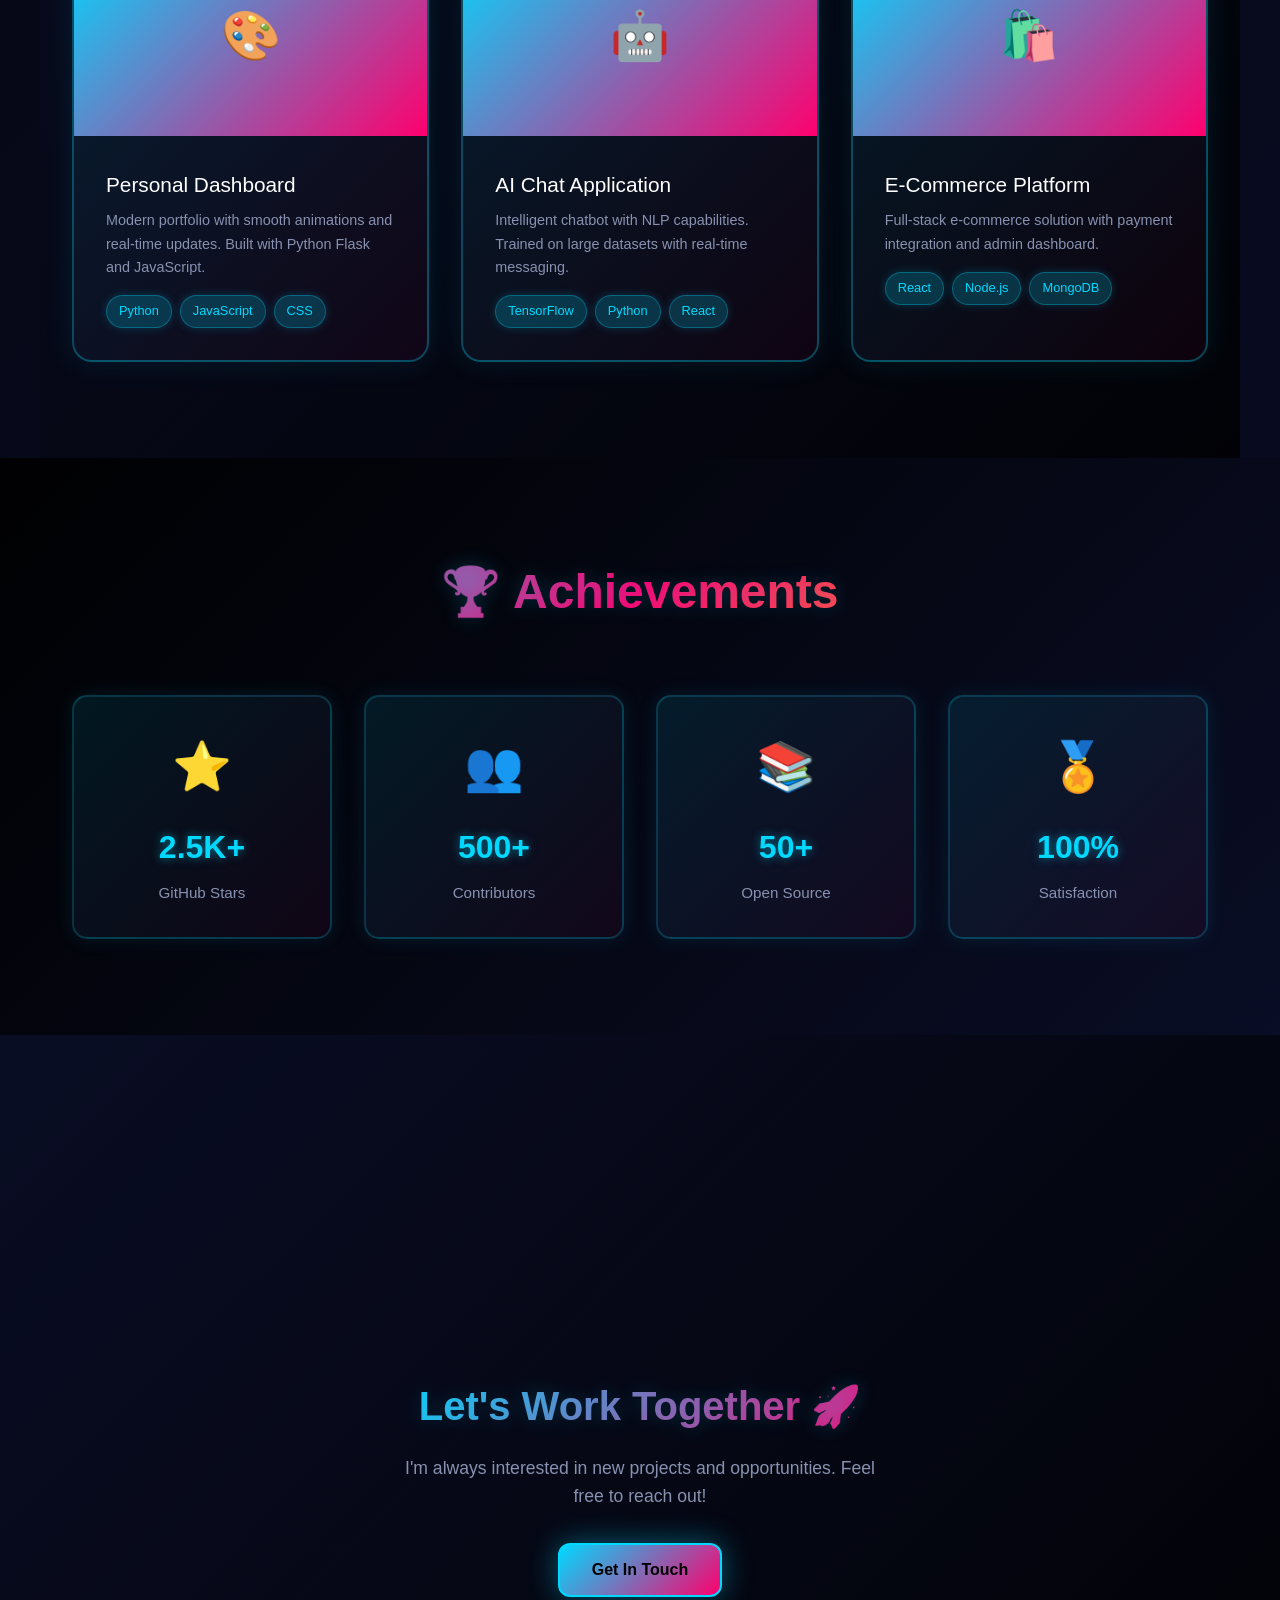
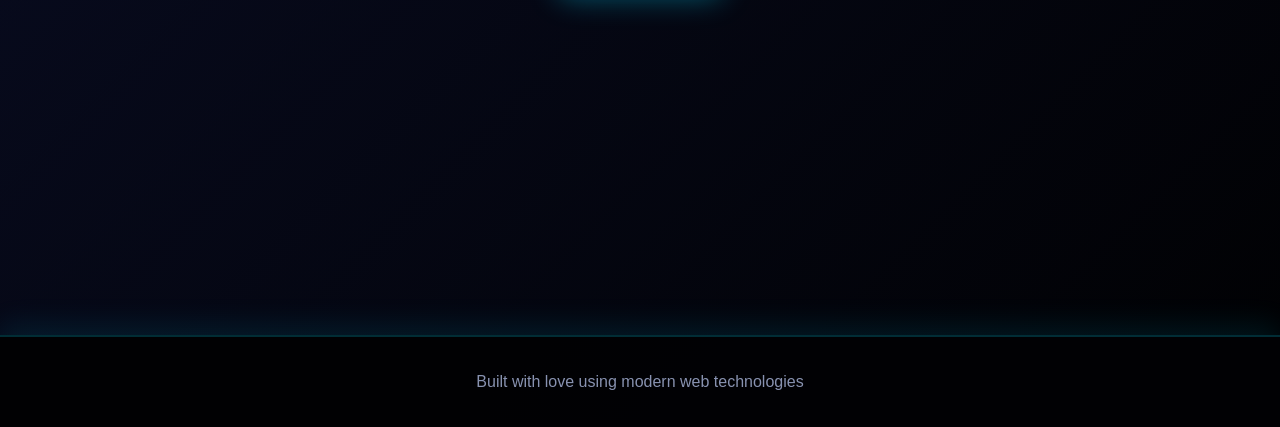
==== commit dc60be31: "Update with zigzag ball scroller and modern bold black theme with neon glow" ====
--- a/journey.html
+++ b/journey.html
@@ -6,13 +6,14 @@
   <title>Modern Scrolling Journey</title>
   <style>
     :root {
-      --primary: #6366f1;
-      --secondary: #ec4899;
-      --accent: #14b8a6;
-      --dark: #0f172a;
-      --darker: #0a0f1f;
-      --light: #f1f5f9;
-      --gray: #64748b;
+      --primary: #00d9ff;
+      --secondary: #ff006e;
+      --accent: #ffbe0b;
+      --glow: #00d9ff;
+      --dark: #0a0e27;
+      --darker: #000000;
+      --light: #ffffff;
+      --gray: #8892b0;
     }
 
     * {
@@ -27,7 +28,7 @@
 
     body {
       font-family: 'Segoe UI', Tahoma, Geneva, Verdana, sans-serif;
-      background: linear-gradient(135deg, var(--darker) 0%, var(--dark) 100%);
+      background: linear-gradient(135deg, #000000 0%, #0a0e27 100%);
       color: var(--light);
       overflow-x: hidden;
       line-height: 1.6;
@@ -38,7 +39,7 @@
     }
 
     ::-webkit-scrollbar-track {
-      background: var(--dark);
+      background: var(--darker);
     }
 
     ::-webkit-scrollbar-thumb {
@@ -46,28 +47,19 @@
       border-radius: 6px;
     }
 
-    .timeline-pathway {
+    ::-webkit-scrollbar-thumb:hover {
+      background: linear-gradient(180deg, var(--secondary), var(--accent));
+    }
+
+    /* Zigzag Path Canvas */
+    #scrollCanvas {
       position: fixed;
-      left: 50%;
       top: 0;
-      width: 4px;
+      left: 0;
+      width: 100%;
       height: 100%;
-      background: linear-gradient(180deg, var(--primary), var(--secondary), var(--accent));
-      transform: translateX(-50%);
+      pointer-events: none;
       z-index: 1;
-      opacity: 0.3;
-    }
-
-    .timeline-progress {
-      position: fixed;
-      left: 50%;
-      top: 0;
-      width: 4px;
-      height: 0%;
-      background: linear-gradient(180deg, var(--primary), var(--secondary), var(--accent));
-      transform: translateX(-50%);
-      z-index: 2;
-      transition: height 0.1s ease-out;
     }
 
     .hero {
@@ -79,6 +71,7 @@
       position: relative;
       overflow: hidden;
       padding: 2rem;
+      background: linear-gradient(135deg, rgba(0, 217, 255, 0.05) 0%, rgba(255, 0, 110, 0.05) 100%);
     }
 
     .hero::before {
@@ -88,7 +81,7 @@
       left: -50%;
       width: 200%;
       height: 200%;
-      background: radial-gradient(circle, rgba(99, 102, 241, 0.15) 0%, transparent 70%);
+      background: radial-gradient(circle, rgba(0, 217, 255, 0.1) 0%, transparent 70%);
       animation: float 30s ease-in-out infinite;
       z-index: 0;
     }
@@ -125,6 +118,7 @@
       background-clip: text;
       line-height: 1.1;
       letter-spacing: -2px;
+      text-shadow: 0 0 30px rgba(0, 217, 255, 0.3);
     }
 
     .hero p {
@@ -156,6 +150,7 @@
       height: 24px;
       border: 2px solid var(--primary);
       border-radius: 50%;
+      box-shadow: 0 0 10px var(--primary), inset 0 0 10px var(--primary);
     }
 
     .container {
@@ -171,6 +166,7 @@
       justify-content: center;
       padding: 6rem 2rem;
       position: relative;
+      background: linear-gradient(135deg, rgba(10, 14, 39, 0.5) 0%, rgba(0, 0, 0, 0.8) 100%);
     }
 
     .timeline-section.left {
@@ -179,41 +175,6 @@
 
     .timeline-section.right {
       justify-content: flex-end;
-    }
-
-    .timeline-dot {
-      position: absolute;
-      left: 50%;
-      top: 50%;
-      width: 40px;
-      height: 40px;
-      background: linear-gradient(135deg, var(--primary), var(--secondary));
-      border: 4px solid var(--darker);
-      border-radius: 50%;
-      transform: translate(-50%, -50%);
-      z-index: 10;
-      opacity: 0;
-      animation: dotAppear 0.6s ease-out forwards;
-    }
-
-    @keyframes dotAppear {
-      from {
-        opacity: 0;
-        scale: 0;
-      }
-      to {
-        opacity: 1;
-        scale: 1;
-      }
-    }
-
-    .timeline-dot.active {
-      animation: dotPulse 2s ease-in-out infinite;
-    }
-
-    @keyframes dotPulse {
-      0%, 100% { scale: 1; }
-      50% { scale: 1.3; }
     }
 
     .timeline-content {
@@ -238,20 +199,21 @@
     }
 
     .timeline-card {
-      background: linear-gradient(135deg, rgba(99, 102, 241, 0.1), rgba(236, 72, 153, 0.05));
+      background: linear-gradient(135deg, rgba(0, 217, 255, 0.1), rgba(255, 0, 110, 0.05));
       backdrop-filter: blur(10px);
-      border: 1px solid rgba(99, 102, 241, 0.2);
+      border: 2px solid rgba(0, 217, 255, 0.3);
       padding: 2rem;
       border-radius: 20px;
       transition: all 0.4s ease;
       cursor: pointer;
+      box-shadow: 0 0 30px rgba(0, 217, 255, 0.1);
     }
 
     .timeline-card:hover {
       border-color: var(--primary);
-      background: linear-gradient(135deg, rgba(99, 102, 241, 0.15), rgba(236, 72, 153, 0.1));
+      background: linear-gradient(135deg, rgba(0, 217, 255, 0.2), rgba(255, 0, 110, 0.1));
       transform: translateY(-10px);
-      box-shadow: 0 20px 40px rgba(99, 102, 241, 0.2);
+      box-shadow: 0 0 50px rgba(0, 217, 255, 0.3), 0 20px 40px rgba(0, 0, 0, 0.5);
     }
 
     .timeline-year {
@@ -261,6 +223,7 @@
       text-transform: uppercase;
       letter-spacing: 1px;
       margin-bottom: 0.5rem;
+      text-shadow: 0 0 10px rgba(0, 217, 255, 0.5);
     }
 
     .timeline-title {
@@ -277,18 +240,20 @@
 
     .skills-section {
       padding: 6rem 2rem;
+      background: linear-gradient(135deg, rgba(0, 0, 0, 0.8) 0%, rgba(10, 14, 39, 0.5) 100%);
     }
 
     .section-title {
       font-size: 3rem;
       text-align: center;
       margin-bottom: 4rem;
-      background: linear-gradient(135deg, var(--primary), var(--secondary));
+      background: linear-gradient(135deg, var(--primary), var(--secondary), var(--accent));
       -webkit-background-clip: text;
       -webkit-text-fill-color: transparent;
       background-clip: text;
       opacity: 0;
       animation: titleAppear 0.8s ease-out 0.3s forwards;
+      text-shadow: 0 0 20px rgba(0, 217, 255, 0.2);
     }
 
     @keyframes titleAppear {
@@ -310,13 +275,14 @@
     }
 
     .skill-card {
-      background: rgba(99, 102, 241, 0.05);
-      border: 1px solid rgba(99, 102, 241, 0.2);
+      background: linear-gradient(135deg, rgba(0, 217, 255, 0.05), rgba(255, 0, 110, 0.05));
+      border: 2px solid rgba(0, 217, 255, 0.2);
       padding: 2rem;
       border-radius: 15px;
       opacity: 0;
       animation: skillAppear 0.6s ease-out forwards;
       transition: all 0.3s ease;
+      box-shadow: 0 0 20px rgba(0, 217, 255, 0.1);
     }
 
     .skill-card:nth-child(1) { animation-delay: 0.1s; }
@@ -339,8 +305,9 @@
 
     .skill-card:hover {
       border-color: var(--primary);
-      background: rgba(99, 102, 241, 0.1);
+      background: linear-gradient(135deg, rgba(0, 217, 255, 0.1), rgba(255, 0, 110, 0.1));
       transform: translateY(-5px);
+      box-shadow: 0 0 40px rgba(0, 217, 255, 0.2);
     }
 
     .skill-icon {
@@ -358,22 +325,24 @@
       color: var(--primary);
       font-weight: 600;
       margin-bottom: 1rem;
+      text-shadow: 0 0 5px rgba(0, 217, 255, 0.5);
     }
 
     .skill-bar {
       width: 100%;
       height: 6px;
-      background: rgba(99, 102, 241, 0.1);
+      background: rgba(0, 217, 255, 0.1);
       border-radius: 10px;
       overflow: hidden;
     }
 
     .skill-progress {
       height: 100%;
-      background: linear-gradient(90deg, var(--primary), var(--secondary));
+      background: linear-gradient(90deg, var(--primary), var(--secondary), var(--accent));
       border-radius: 10px;
       width: 0;
       animation: fillBar 1.5s ease-out forwards;
+      box-shadow: 0 0 15px var(--primary);
     }
 
     @keyframes fillBar {
@@ -384,6 +353,7 @@
 
     .projects-section {
       padding: 6rem 2rem;
+      background: linear-gradient(135deg, rgba(10, 14, 39, 0.5) 0%, rgba(0, 0, 0, 0.8) 100%);
     }
 
     .projects-grid {
@@ -393,14 +363,15 @@
     }
 
     .project-card {
-      background: linear-gradient(135deg, rgba(99, 102, 241, 0.1), rgba(236, 72, 153, 0.05));
-      border: 1px solid rgba(99, 102, 241, 0.2);
+      background: linear-gradient(135deg, rgba(0, 217, 255, 0.1), rgba(255, 0, 110, 0.05));
+      border: 2px solid rgba(0, 217, 255, 0.3);
       border-radius: 20px;
       overflow: hidden;
       opacity: 0;
       animation: projectAppear 0.6s ease-out forwards;
       transition: all 0.4s ease;
       cursor: pointer;
+      box-shadow: 0 0 30px rgba(0, 217, 255, 0.1);
     }
 
     .project-card:nth-child(1) { animation-delay: 0.1s; }
@@ -421,7 +392,7 @@
     .project-card:hover {
       border-color: var(--primary);
       transform: translateY(-15px);
-      box-shadow: 0 30px 60px rgba(99, 102, 241, 0.2);
+      box-shadow: 0 0 50px rgba(0, 217, 255, 0.3), 0 30px 60px rgba(0, 0, 0, 0.5);
     }
 
     .project-image {
@@ -457,16 +428,18 @@
     }
 
     .tag {
-      background: rgba(99, 102, 241, 0.2);
+      background: rgba(0, 217, 255, 0.2);
       color: var(--primary);
       padding: 0.35rem 0.75rem;
       border-radius: 20px;
       font-size: 0.8rem;
+      border: 1px solid rgba(0, 217, 255, 0.3);
+      box-shadow: 0 0 10px rgba(0, 217, 255, 0.2);
     }
 
     .achievements-section {
       padding: 6rem 2rem;
-      background: linear-gradient(135deg, rgba(99, 102, 241, 0.05), rgba(236, 72, 153, 0.05));
+      background: linear-gradient(135deg, rgba(0, 0, 0, 0.9) 0%, rgba(10, 14, 39, 0.6) 100%);
     }
 
     .achievements-grid {
@@ -480,6 +453,10 @@
       padding: 2rem;
       opacity: 0;
       animation: achievementAppear 0.6s ease-out forwards;
+      background: linear-gradient(135deg, rgba(0, 217, 255, 0.1), rgba(255, 0, 110, 0.05));
+      border: 2px solid rgba(0, 217, 255, 0.2);
+      border-radius: 15px;
+      box-shadow: 0 0 20px rgba(0, 217, 255, 0.1);
     }
 
     .achievement-item:nth-child(1) { animation-delay: 0.1s; }
@@ -496,6 +473,11 @@
         opacity: 1;
         transform: scale(1);
       }
+    }
+
+    .achievement-item:hover {
+      border-color: var(--primary);
+      box-shadow: 0 0 40px rgba(0, 217, 255, 0.2);
     }
 
     .achievement-icon {
@@ -508,6 +490,7 @@
       font-weight: bold;
       color: var(--primary);
       margin-bottom: 0.5rem;
+      text-shadow: 0 0 10px rgba(0, 217, 255, 0.5);
     }
 
     .achievement-label {
@@ -522,6 +505,7 @@
       justify-content: center;
       padding: 6rem 2rem;
       text-align: center;
+      background: linear-gradient(135deg, rgba(10, 14, 39, 0.7) 0%, rgba(0, 0, 0, 0.9) 100%);
     }
 
     .contact-content {
@@ -536,6 +520,7 @@
       -webkit-background-clip: text;
       -webkit-text-fill-color: transparent;
       background-clip: text;
+      text-shadow: 0 0 20px rgba(0, 217, 255, 0.2);
     }
 
     .contact-description {
@@ -556,36 +541,29 @@
       transition: all 0.3s ease;
       font-size: 1rem;
       background: linear-gradient(135deg, var(--primary), var(--secondary));
-      color: white;
-      box-shadow: 0 10px 30px rgba(99, 102, 241, 0.3);
+      color: var(--darker);
+      box-shadow: 0 0 30px rgba(0, 217, 255, 0.4);
+      border: 2px solid var(--primary);
     }
 
     .btn:hover {
       transform: translateY(-3px);
-      box-shadow: 0 15px 40px rgba(99, 102, 241, 0.4);
+      box-shadow: 0 0 50px rgba(0, 217, 255, 0.6);
     }
 
     footer {
-      background: rgba(10, 15, 31, 0.8);
-      border-top: 1px solid rgba(99, 102, 241, 0.1);
+      background: rgba(0, 0, 0, 0.9);
+      border-top: 2px solid rgba(0, 217, 255, 0.2);
       padding: 2rem;
       text-align: center;
       color: var(--gray);
+      box-shadow: 0 -10px 30px rgba(0, 217, 255, 0.1);
     }
 
     @media (max-width: 768px) {
-      .timeline-pathway,
-      .timeline-progress {
-        left: 20px;
-      }
-
       .timeline-section {
         justify-content: flex-start !important;
         padding: 4rem 2rem 4rem 80px;
-      }
-
-      .timeline-dot {
-        left: 20px;
       }
 
       .timeline-content {
@@ -628,9 +606,8 @@
   </style>
 </head>
 <body>
-  <!-- Timeline Pathway -->
-  <div class="timeline-pathway"></div>
-  <div class="timeline-progress"></div>
+  <!-- Zigzag Path Canvas with Glowing Ball -->
+  <canvas id="scrollCanvas"></canvas>
 
   <!-- Hero Section -->
   <section class="hero">
@@ -647,7 +624,6 @@
 
   <!-- Experience Timeline -->
   <section class="timeline-section left">
-    <div class="timeline-dot"></div>
     <div class="timeline-content">
       <div class="timeline-card">
         <div class="timeline-year">📚 2019 - Present</div>
@@ -659,7 +635,6 @@
 
   <!-- Journey Point 2 -->
   <section class="timeline-section right">
-    <div class="timeline-dot"></div>
     <div class="timeline-content">
       <div class="timeline-card">
         <div class="timeline-year">📼 2017 - 2019</div>
@@ -671,7 +646,6 @@
 
   <!-- Journey Point 3 -->
   <section class="timeline-section left">
-    <div class="timeline-dot"></div>
     <div class="timeline-content">
       <div class="timeline-card">
         <div class="timeline-year">🎓 2015 - 2017</div>
@@ -833,67 +807,173 @@
   </footer>
 
   <script>
-    class ScrollJourney {
+    class ZigzagScrollBall {
       constructor() {
-        this.progress = document.querySelector('.timeline-progress');
+        this.canvas = document.getElementById('scrollCanvas');
+        this.ctx = this.canvas.getContext('2d');
+        this.ballRadius = 15;
+        this.ballX = 50;
+        this.ballY = 0;
+        this.direction = 1; // 1 for right, -1 for left
+        this.zigzagWidth = 150;
+        this.gapBetweenZigzag = 250;
+        this.centerX = window.innerWidth / 2;
+        
+        this.resizeCanvas();
         this.init();
       }
 
+      resizeCanvas() {
+        this.canvas.width = window.innerWidth;
+        this.canvas.height = window.innerHeight;
+      }
+
       init() {
-        this.attachEventListeners();
-        this.observeElements();
-      }
-
-      attachEventListeners() {
-        window.addEventListener('scroll', () => this.updateProgress());
-        window.addEventListener('scroll', () => this.handleScrollAnimations());
-      }
-
-      updateProgress() {
+        window.addEventListener('resize', () => this.resizeCanvas());
+        window.addEventListener('scroll', () => this.update());
+        this.update();
+      }
+
+      update() {
         const scrollHeight = document.documentElement.scrollHeight - window.innerHeight;
-        const scrolled = (window.scrollY / scrollHeight) * 100;
-        this.progress.style.height = scrolled + '%';
-      }
-
-      observeElements() {
-        const observer = new IntersectionObserver(
-          (entries) => {
-            entries.forEach(entry => {
-              if (entry.isIntersecting) {
-                if (entry.target.classList.contains('timeline-content')) {
-                  entry.target.classList.add('in-view');
-                }
-
-                if (entry.target.classList.contains('timeline-dot')) {
-                  entry.target.classList.add('active');
-                }
-
-                if (entry.target.classList.contains('skill-progress')) {
-                  const level = entry.target.getAttribute('data-level');
-                  entry.target.style.width = level + '%';
-                }
+        const scrolled = window.scrollY;
+        const scrollPercent = scrolled / scrollHeight;
+        
+        this.ballY = scrollPercent * this.canvas.height;
+        
+        // Calculate zigzag position
+        const numZigzags = Math.floor(scrolled / this.gapBetweenZigzag);
+        const positionInZigzag = (scrolled % this.gapBetweenZigzag) / this.gapBetweenZigzag;
+        
+        this.direction = numZigzags % 2 === 0 ? 1 : -1;
+        
+        // Calculate X position with zigzag
+        const zigzagX = this.centerX + (this.direction * this.zigzagWidth * (positionInZigzag * 2 - 1));
+        this.ballX = zigzagX;
+        
+        this.draw();
+      }
+
+      draw() {
+        this.ctx.clearRect(0, 0, this.canvas.width, this.canvas.height);
+        
+        // Draw glowing path
+        this.drawPath();
+        
+        // Draw ball
+        this.drawBall();
+      }
+
+      drawPath() {
+        const scrollHeight = document.documentElement.scrollHeight - window.innerHeight;
+        const totalSegments = Math.ceil(scrollHeight / this.gapBetweenZigzag);
+        
+        let startY = 0;
+        let direction = 1;
+        let prevX = this.centerX;
+        
+        for (let i = 0; i <= totalSegments; i++) {
+          const endY = Math.min((i + 1) * this.gapBetweenZigzag, scrollHeight);
+          const currentX = this.centerX + (direction * this.zigzagWidth);
+          
+          // Draw line with gradient
+          this.drawGlowingLine(prevX, startY, currentX, endY);
+          
+          prevX = currentX;
+          startY = endY;
+          direction *= -1;
+        }
+      }
+
+      drawGlowingLine(x1, y1, x2, y2) {
+        // Outer glow
+        this.ctx.strokeStyle = 'rgba(0, 217, 255, 0.2)';
+        this.ctx.lineWidth = 40;
+        this.ctx.lineCap = 'round';
+        this.ctx.lineJoin = 'round';
+        this.ctx.beginPath();
+        this.ctx.moveTo(x1, y1);
+        this.ctx.lineTo(x2, y2);
+        this.ctx.stroke();
+        
+        // Middle glow
+        this.ctx.strokeStyle = 'rgba(0, 217, 255, 0.4)';
+        this.ctx.lineWidth = 20;
+        this.ctx.beginPath();
+        this.ctx.moveTo(x1, y1);
+        this.ctx.lineTo(x2, y2);
+        this.ctx.stroke();
+        
+        // Core line
+        this.ctx.strokeStyle = 'rgba(0, 217, 255, 0.8)';
+        this.ctx.lineWidth = 8;
+        this.ctx.beginPath();
+        this.ctx.moveTo(x1, y1);
+        this.ctx.lineTo(x2, y2);
+        this.ctx.stroke();
+      }
+
+      drawBall() {
+        // Outer glow
+        const gradient1 = this.ctx.createRadialGradient(this.ballX, this.ballY, 0, this.ballX, this.ballY, this.ballRadius * 3);
+        gradient1.addColorStop(0, 'rgba(0, 217, 255, 0.3)');
+        gradient1.addColorStop(1, 'rgba(0, 217, 255, 0)');
+        this.ctx.fillStyle = gradient1;
+        this.ctx.fillRect(this.ballX - this.ballRadius * 3, this.ballY - this.ballRadius * 3, this.ballRadius * 6, this.ballRadius * 6);
+        
+        // Middle glow
+        const gradient2 = this.ctx.createRadialGradient(this.ballX, this.ballY, 0, this.ballX, this.ballY, this.ballRadius * 1.5);
+        gradient2.addColorStop(0, 'rgba(0, 217, 255, 0.6)');
+        gradient2.addColorStop(1, 'rgba(255, 0, 110, 0.2)');
+        this.ctx.fillStyle = gradient2;
+        this.ctx.beginPath();
+        this.ctx.arc(this.ballX, this.ballY, this.ballRadius * 1.5, 0, Math.PI * 2);
+        this.ctx.fill();
+        
+        // Main ball with gradient
+        const gradient3 = this.ctx.createRadialGradient(this.ballX - 5, this.ballY - 5, 0, this.ballX, this.ballY, this.ballRadius);
+        gradient3.addColorStop(0, '#00d9ff');
+        gradient3.addColorStop(0.5, '#ff006e');
+        gradient3.addColorStop(1, '#ffbe0b');
+        this.ctx.fillStyle = gradient3;
+        this.ctx.beginPath();
+        this.ctx.arc(this.ballX, this.ballY, this.ballRadius, 0, Math.PI * 2);
+        this.ctx.fill();
+        
+        // Ball border
+        this.ctx.strokeStyle = '#ffffff';
+        this.ctx.lineWidth = 2;
+        this.ctx.beginPath();
+        this.ctx.arc(this.ballX, this.ballY, this.ballRadius, 0, Math.PI * 2);
+        this.ctx.stroke();
+      }
+    }
+
+    // Initialize scroll ball
+    document.addEventListener('DOMContentLoaded', () => {
+      new ZigzagScrollBall();
+      
+      // Scroll animations
+      const observer = new IntersectionObserver(
+        (entries) => {
+          entries.forEach(entry => {
+            if (entry.isIntersecting) {
+              if (entry.target.classList.contains('timeline-content')) {
+                entry.target.classList.add('in-view');
               }
-            });
-          },
-          { threshold: 0.2, rootMargin: '0px 0px -100px 0px' }
-        );
-
-        document.querySelectorAll('.timeline-content').forEach(el => observer.observe(el));
-        document.querySelectorAll('.timeline-dot').forEach(el => observer.observe(el));
-        document.querySelectorAll('.skill-progress').forEach(el => observer.observe(el));
-      }
-
-      handleScrollAnimations() {
-        const hero = document.querySelector('.hero');
-        if (hero) {
-          const scrollY = window.scrollY;
-          hero.style.transform = `translateY(${scrollY * 0.5}px)`;
-        }
-      }
-    }
-
-    document.addEventListener('DOMContentLoaded', () => {
-      new ScrollJourney();
+
+              if (entry.target.classList.contains('skill-progress')) {
+                const level = entry.target.getAttribute('data-level');
+                entry.target.style.width = level + '%';
+              }
+            }
+          });
+        },
+        { threshold: 0.2, rootMargin: '0px 0px -100px 0px' }
+      );
+
+      document.querySelectorAll('.timeline-content').forEach(el => observer.observe(el));
+      document.querySelectorAll('.skill-progress').forEach(el => observer.observe(el));
     });
   </script>
 </body>
